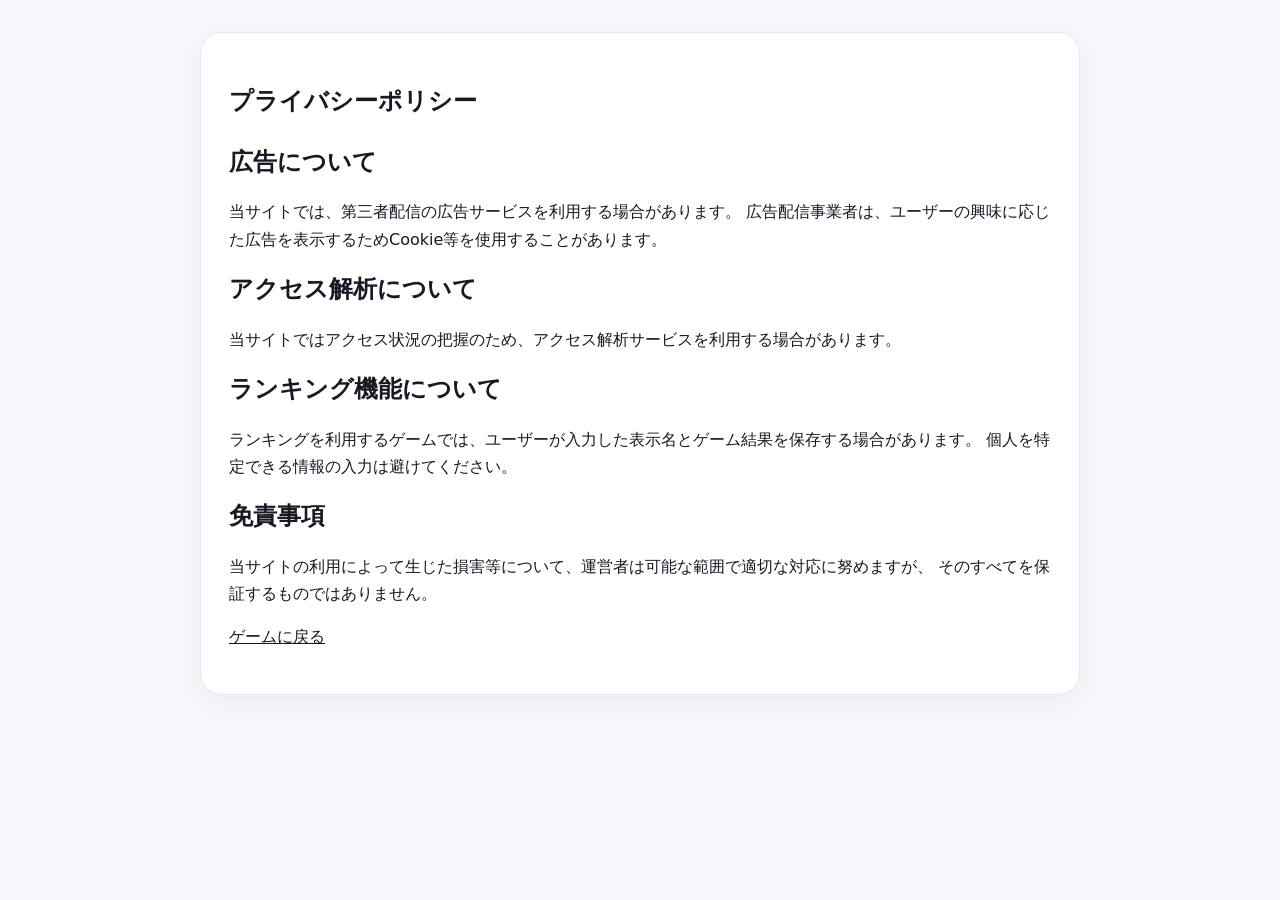
==== privacy.html @ c999aa08 "Initial commit" ====
<!doctype html>
<html lang="ja">
<head>
  <meta charset="utf-8" />
  <meta name="viewport" content="width=device-width,initial-scale=1" />
  <title>プライバシーポリシー</title>
  <link rel="stylesheet" href="./css/style.css" />
</head>
<body>
  <main class="shell">
    <section class="content-card" style="margin-top:32px">
      <h1>プライバシーポリシー</h1>

      <h2>広告について</h2>
      <p>
        当サイトでは、第三者配信の広告サービスを利用する場合があります。
        広告配信事業者は、ユーザーの興味に応じた広告を表示するためCookie等を使用することがあります。
      </p>

      <h2>アクセス解析について</h2>
      <p>
        当サイトではアクセス状況の把握のため、アクセス解析サービスを利用する場合があります。
      </p>

      <h2>ランキング機能について</h2>
      <p>
        ランキングを利用するゲームでは、ユーザーが入力した表示名とゲーム結果を保存する場合があります。
        個人を特定できる情報の入力は避けてください。
      </p>

      <h2>免責事項</h2>
      <p>
        当サイトの利用によって生じた損害等について、運営者は可能な範囲で適切な対応に努めますが、
        そのすべてを保証するものではありません。
      </p>

      <p><a href="./index.html">ゲームに戻る</a></p>
    </section>
  </main>
</body>
</html>
---- css/style.css ----
:root{
  --bg:#f6f7fb;
  --panel:#ffffff;
  --text:#171923;
  --muted:#6b7280;
  --line:#e6e8ef;
  --accent:#222a3a;
  --radius:22px;
  --shadow:0 16px 40px rgba(20,25,35,.08);
  --shell:880px;
}

*{box-sizing:border-box}
html{scroll-behavior:smooth}
body{
  margin:0;
  background:var(--bg);
  color:var(--text);
  font-family:system-ui,-apple-system,BlinkMacSystemFont,"Segoe UI","Hiragino Sans","Yu Gothic UI",sans-serif;
  line-height:1.7;
}
button,input{font:inherit}
button,a{-webkit-tap-highlight-color:transparent}
a{color:inherit}

.shell{width:min(calc(100% - 28px),var(--shell));margin-inline:auto}

.site-header{
  position:sticky;top:0;z-index:20;
  background:rgba(246,247,251,.9);
  backdrop-filter:blur(12px);
  border-bottom:1px solid rgba(230,232,239,.8);
}
.header-inner{
  min-height:64px;display:flex;align-items:center;justify-content:space-between;gap:16px
}
.brand{display:flex;gap:10px;align-items:center;text-decoration:none;font-weight:800}
.brand-mark{
  width:32px;height:32px;border-radius:9px;display:grid;place-items:center;
  background:var(--accent);color:white;font-weight:900
}

.hero{padding:54px 0 24px;text-align:center}
.eyebrow,.section-kicker{
  margin:0 0 6px;color:var(--muted);font-size:.78rem;font-weight:800;letter-spacing:.12em
}
.hero h1{margin:0;font-size:clamp(2.1rem,7vw,4rem);line-height:1.1}
.lead{max-width:680px;margin:16px auto 0;color:var(--muted);font-size:1.05rem}

.game-shell{
  background:var(--panel);
  border:1px solid var(--line);
  border-radius:var(--radius);
  overflow:hidden;
  box-shadow:var(--shadow);
}
.game-toolbar{
  display:grid;grid-template-columns:auto auto 1fr;gap:26px;align-items:center;
  padding:14px 18px;border-bottom:1px solid var(--line)
}
.toolbar-label{font-size:.68rem;letter-spacing:.08em;color:var(--muted);font-weight:800}
.toolbar-value{font-weight:900;font-size:1.25rem}
.toolbar-actions{display:flex;justify-content:flex-end}
.game-root{
  min-height:420px;
  padding:24px;
  display:grid;
  place-items:center;
  touch-action:manipulation;
}
.placeholder-game{
  text-align:center;display:grid;gap:16px;justify-items:center;max-width:440px
}
.placeholder-game .big-number{font-size:5rem;line-height:1;font-weight:900}
.placeholder-game p{margin:0;color:var(--muted)}

.content-card,.back-card{
  margin-top:24px;background:var(--panel);border:1px solid var(--line);
  border-radius:var(--radius);padding:28px;box-shadow:0 8px 24px rgba(20,25,35,.04)
}
.content-card h2{margin:0 0 14px}
.content-card p:first-child{margin-top:0}
.back-card{display:flex;align-items:center;justify-content:space-between;gap:20px}
.back-card p{margin:.25rem 0 0;color:var(--muted)}

.primary-btn,.ghost-btn,.small-btn,.icon-btn{
  border:0;cursor:pointer;border-radius:999px;font-weight:800;transition:.15s transform,.15s opacity
}
.primary-btn{background:var(--accent);color:white;padding:12px 18px;text-decoration:none}
.ghost-btn,.small-btn{background:white;border:1px solid var(--line);color:var(--text)}
.ghost-btn{padding:10px 15px}
.small-btn{padding:8px 12px;font-size:.9rem}
.icon-btn{width:38px;height:38px;background:var(--bg);font-size:1.4rem}
button:active,.primary-btn:active{transform:scale(.98)}

.section-head{display:flex;align-items:center;justify-content:space-between;gap:16px}
.muted{color:var(--muted);font-size:.92rem}

.faq-item{border-top:1px solid var(--line);padding:16px 0}
.faq-item:first-child{border-top:0}
.faq-item summary{cursor:pointer;font-weight:800}
.faq-item p{margin:8px 0 0;color:var(--muted)}

.ranking-list{display:grid;gap:8px;margin-top:14px}
.ranking-row{
  display:grid;grid-template-columns:46px 1fr auto;gap:12px;align-items:center;
  padding:10px 12px;background:var(--bg);border-radius:12px
}
.ranking-rank{font-weight:900}
.ranking-score{font-variant-numeric:tabular-nums;font-weight:800}

.site-footer{padding:36px 0 50px;color:var(--muted)}
.footer-inner{display:flex;justify-content:space-between;gap:18px;align-items:center}
.footer-inner nav{display:flex;gap:14px;flex-wrap:wrap}
.footer-inner a{text-decoration:none}

dialog{
  width:min(calc(100% - 24px),560px);
  border:0;border-radius:24px;padding:0;box-shadow:0 25px 80px rgba(0,0,0,.25)
}
dialog::backdrop{background:rgba(17,24,39,.62)}
.dialog-inner{padding:24px}
.dialog-head{display:flex;align-items:center;justify-content:space-between;gap:16px}
.dialog-head h2{margin:0}
.result-inner{text-align:center}
.result-stats{
  display:grid;grid-template-columns:repeat(2,minmax(0,1fr));gap:10px;margin:18px 0
}
.result-stat{padding:14px;background:var(--bg);border-radius:14px}
.result-stat-label{display:block;color:var(--muted);font-size:.78rem}
.result-stat-value{font-size:1.35rem;font-weight:900}
.result-actions{display:flex;justify-content:center;gap:10px;margin-top:20px}
.ranking-form{text-align:left;margin-top:16px}
.ranking-form-row{display:flex;gap:8px;margin-top:8px}
.ranking-form input{
  flex:1;min-width:0;border:1px solid var(--line);border-radius:12px;padding:11px 12px
}

.ad-card{text-align:center}
#ad-slot{
  min-height:100px;border:1px dashed var(--line);border-radius:16px;
  display:grid;place-items:center;color:var(--muted)
}

@media (max-width:640px){
  .hero{padding-top:36px}
  .game-root{min-height:360px;padding:16px}
  .game-toolbar{grid-template-columns:auto auto 1fr;gap:16px;padding:12px 14px}
  .content-card,.back-card{padding:20px}
  .back-card,.footer-inner{align-items:stretch;flex-direction:column}
  .primary-btn{text-align:center}
}
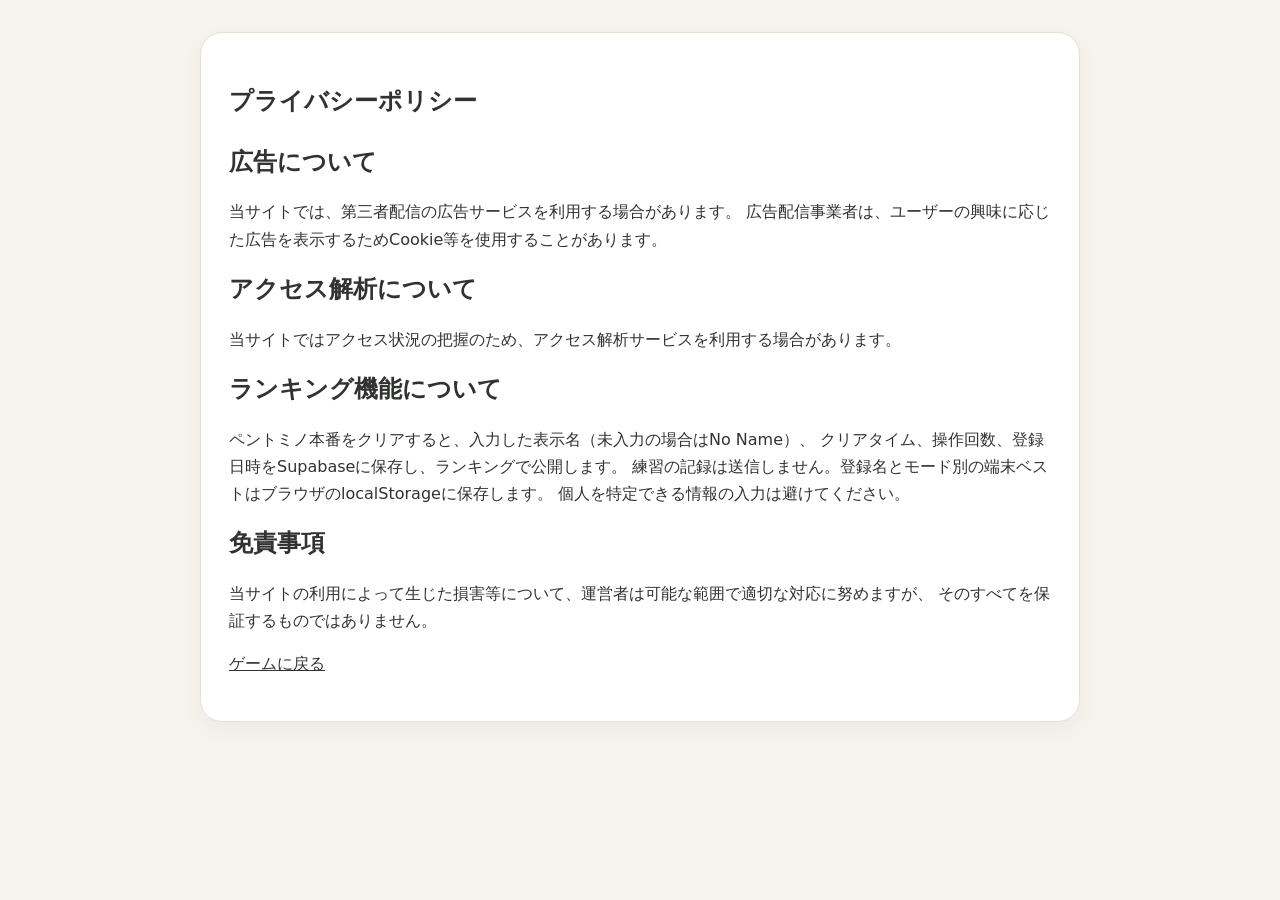
==== commit c30b89be: "Implement pentomino game, practice modes and automatic rankings" ====
--- a/privacy.html
+++ b/privacy.html
@@ -24,7 +24,9 @@
 
       <h2>ランキング機能について</h2>
       <p>
-        ランキングを利用するゲームでは、ユーザーが入力した表示名とゲーム結果を保存する場合があります。
+        ペントミノ本番をクリアすると、入力した表示名（未入力の場合はNo Name）、
+        クリアタイム、操作回数、登録日時をSupabaseに保存し、ランキングで公開します。
+        練習の記録は送信しません。登録名とモード別の端末ベストはブラウザのlocalStorageに保存します。
         個人を特定できる情報の入力は避けてください。
       </p>
 
--- a/css/style.css
+++ b/css/style.css
@@ -1,10 +1,10 @@
 :root{
-  --bg:#f6f7fb;
+  --bg:#f6f3ec;
   --panel:#ffffff;
-  --text:#171923;
-  --muted:#6b7280;
-  --line:#e6e8ef;
-  --accent:#222a3a;
+  --text:#303330;
+  --muted:#77796f;
+  --line:#e5e0d6;
+  --accent:#354e42;
   --radius:22px;
   --shadow:0 16px 40px rgba(20,25,35,.08);
   --shell:880px;
@@ -27,7 +27,7 @@
 
 .site-header{
   position:sticky;top:0;z-index:20;
-  background:rgba(246,247,251,.9);
+  background:rgba(246,243,236,.94);
   backdrop-filter:blur(12px);
   border-bottom:1px solid rgba(230,232,239,.8);
 }
@@ -68,11 +68,7 @@
   place-items:center;
   touch-action:manipulation;
 }
-.placeholder-game{
-  text-align:center;display:grid;gap:16px;justify-items:center;max-width:440px
-}
-.placeholder-game .big-number{font-size:5rem;line-height:1;font-weight:900}
-.placeholder-game p{margin:0;color:var(--muted)}
+
 
 .content-card,.back-card{
   margin-top:24px;background:var(--panel);border:1px solid var(--line);
@@ -150,3 +146,78 @@
   .back-card,.footer-inner{align-items:stretch;flex-direction:column}
   .primary-btn{text-align:center}
 }
+
+
+/* ペントミノ。共通カード・ダイアログ・フッターを維持。 */
+[hidden]{display:none!important}
+button:disabled{opacity:.4;cursor:not-allowed}
+button:focus-visible,a:focus-visible,input:focus-visible,.piece:focus-visible{outline:3px solid #a68a48;outline-offset:3px}
+html{overflow-x:clip}
+body{overflow-wrap:anywhere}
+.home-card{margin-top:0}
+.main-mode{position:relative;width:100%;padding:24px 44px 24px 24px;border:0;border-radius:18px;background:var(--accent);color:#fff;text-align:left;cursor:pointer}
+.main-mode strong{display:block;font-size:1.8rem;letter-spacing:.08em}
+.main-mode span{font-size:.85rem;opacity:.85}
+.main-mode .mode-arrow{position:absolute;right:24px;top:34%;font-size:1.6rem}
+.practice-title{font-size:1rem;margin:24px 0 10px!important}
+.practice-modes{display:grid;grid-template-columns:repeat(3,minmax(0,1fr));gap:10px}
+.practice-modes button{background:var(--bg);color:var(--text);border:1px solid var(--line);border-radius:14px;padding:16px 6px;cursor:pointer}
+.practice-modes strong,.practice-modes span{display:block}
+.practice-modes strong{font-size:1.1rem}
+.practice-modes span{font-size:.8rem;color:var(--muted)}
+.name-field{margin-top:24px}
+.name-field label{display:block;font-size:.9rem;font-weight:700;margin-bottom:6px}
+.name-field input{width:100%;min-width:0;padding:10px 14px;border:1px solid var(--line);border-radius:10px;background:#fff;font-size:16px}
+.name-field p{margin:6px 0 0;font-size:.78rem}
+.ranking-row{grid-template-columns:28px minmax(0,1fr) auto}
+.ranking-name{overflow-wrap:anywhere}
+.ranking-score{text-align:right;white-space:nowrap}
+.ranking-score small{display:block;font-weight:400;font-size:.75rem;color:var(--muted)}
+.result-actions{flex-direction:column}
+.result-stats{grid-template-columns:1fr 1fr}
+.result-stat:last-child{grid-column:1/-1}
+#result-message{font-size:.85rem;color:var(--muted)}
+body.is-playing .site-header,body.is-playing .hero,body.is-playing main>.content-card,
+body.is-playing main>.back-card,body.is-playing .site-footer{display:none}
+body.is-playing{overscroll-behavior:none}
+#play-screen{height:calc(100dvh - 12px - env(safe-area-inset-top) - env(safe-area-inset-bottom));max-width:620px;margin-top:calc(6px + env(safe-area-inset-top));display:flex;flex-direction:column;padding:8px 12px;box-shadow:none;border-radius:18px}
+#play-screen .game-toolbar{padding:4px 0 8px;grid-template-columns:minmax(0,1fr) auto auto;gap:18px}
+.play-heading{line-height:1.3}
+.play-heading strong{font-size:1.05rem;display:block}
+.play-heading span{font-size:.7rem;color:var(--muted)}
+.toolbar-value{font-variant-numeric:tabular-nums;white-space:nowrap}
+.play-actions{display:grid;grid-template-columns:repeat(3,minmax(0,1fr));gap:8px;margin-top:8px}
+.play-actions button{min-height:40px;padding:5px 4px}
+.operation-guide{font-size:11px;line-height:1.6;text-align:center;margin:6px 0;flex-shrink:0}
+#game-root{min-height:0;flex:1;width:100%;padding:0;display:grid;gap:8px;align-items:stretch;justify-items:stretch;touch-action:none;user-select:none;-webkit-user-select:none}
+#board-area{display:grid;place-items:center;min-height:0}
+#board{position:relative;flex-shrink:0;background:#f0ede6;border-radius:5px;touch-action:none}
+.board-cell,.piece-cell,.preview{position:absolute}
+.board-cell{background:#fffdf8;border:1px solid #ddd7ca;border-radius:3px}
+.piece{position:absolute;touch-action:none;pointer-events:none;z-index:2;outline-offset:2px}
+.piece-cell{background:var(--piece-color);border:1px solid rgba(255,255,255,.45);border-radius:4px;pointer-events:auto;cursor:grab;box-shadow:inset 0 -2px 0 #0000000b}
+#piece-tray{display:grid;gap:6px;min-height:0;width:100%}
+.tray-slot{display:grid;place-items:center;position:relative;background:#f7f5ef;border-radius:9px;min-height:0;min-width:0}
+.tray-slot .piece{position:relative}
+.tray-slot.is-placed{background:#f8f7f3;color:#afb8ac;font-size:16px}
+.drag-source{opacity:.2}
+.drag-ghost{position:fixed;z-index:1000;opacity:.9;pointer-events:none;filter:drop-shadow(0 7px 5px #0003)}
+.drag-ghost .piece-cell{pointer-events:none;cursor:grabbing}
+.preview{z-index:3;pointer-events:none;border-radius:3px}
+.preview.valid{background:#91bca87a;border:2px solid #476e59}
+.preview.invalid{background:#d09a8670;border:2px solid #ad6553}
+#game-message{font-size:10px;line-height:1.5;min-height:30px;margin:5px 0 0;text-align:center;color:var(--muted);flex-shrink:0}
+@media(max-width:400px){
+  #play-screen{width:calc(100% - 8px);padding:6px 8px}
+  #play-screen .game-toolbar{gap:12px}
+  .toolbar-value{font-size:1.05rem}
+  .content-card{padding:18px}
+}
+@media(max-height:560px){
+  #play-screen{padding-top:2px}
+  .play-actions{margin-top:3px}
+  .play-actions button{min-height:32px}
+  #game-message{min-height:15px}
+  .operation-guide{margin:3px 0}
+}
+@media(prefers-reduced-motion:reduce){html{scroll-behavior:auto}button{transition:none}}
